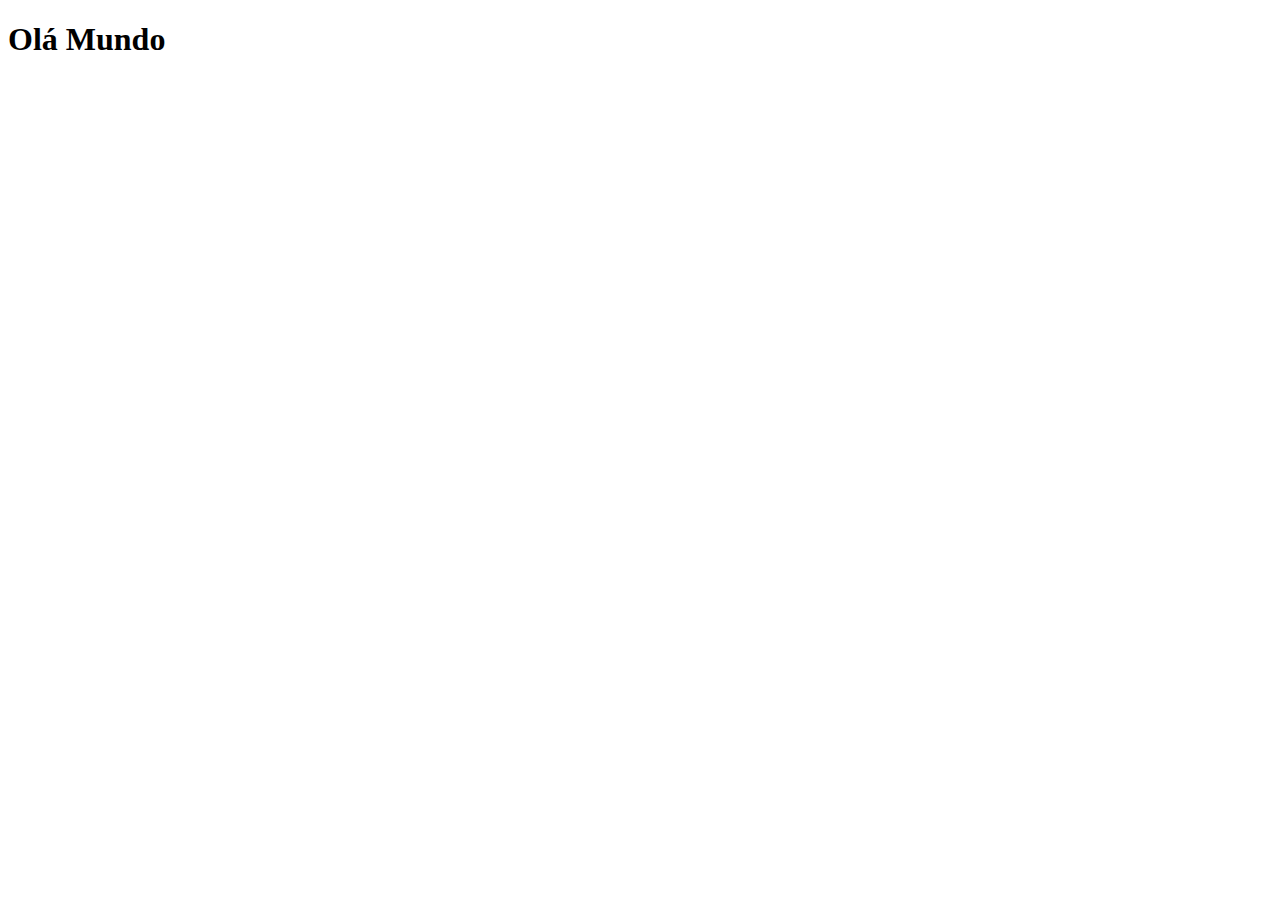
==== index.html @ b8dbee8a "Fiz page inicial" ====
<!DOCTYPE html>
<html lang="pt-br">
<head>
    <meta charset="UTF-8">
    <meta name="viewport" content="width=device-width, initial-scale=1.0">
    <title>Projeto Redes Sociais</title>

    <link rel="shortcut icon" href="favicon.ico" type="image/x-icon">
</head>
<body>
    <h1>Olá Mundo</h1>
    
</body>
</html>
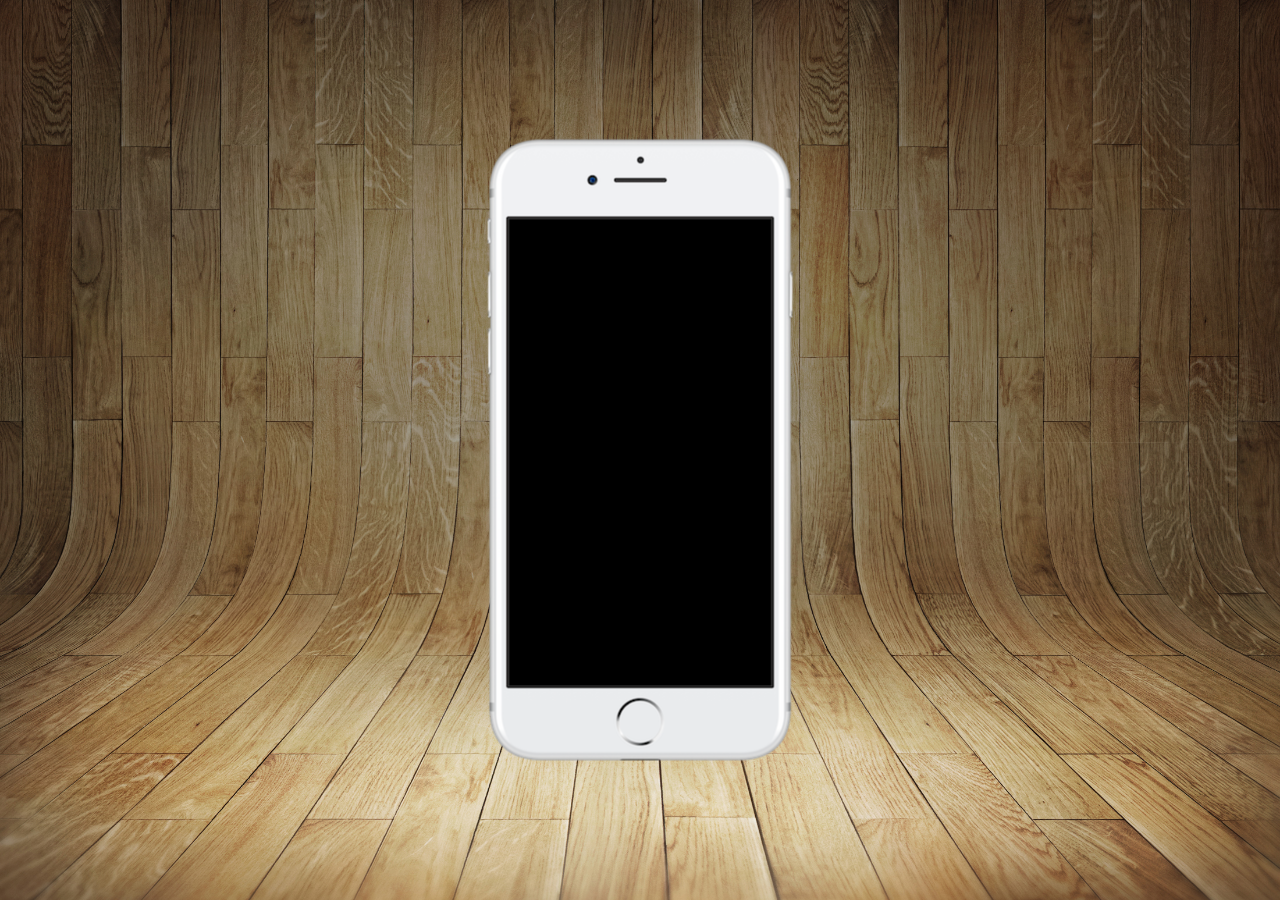
==== commit c8213eab: "Pg o" ====
--- a/index.html
+++ b/index.html
@@ -6,9 +6,21 @@
     <title>Projeto Redes Sociais</title>
 
     <link rel="shortcut icon" href="favicon.ico" type="image/x-icon">
+
+    <link rel="stylesheet" href="estilos/style.css">
 </head>
 <body>
-    <h1>Olá Mundo</h1>
+    <main>
+
+        <section id="telefone">
+
+        </section>
+
+        <section id="redes-sociais">
+
+        </section>
+
+    </main>
     
 </body>
 </html>--- a/estilos/style.css
+++ b/estilos/style.css
@@ -0,0 +1,34 @@
+@charset "UTF-8";
+
+* {
+    margin: 0px;
+    padding: 0px;
+    font-family: Arial, Helvetica, sans-serif;
+}
+
+html,body {
+    height: 100vh;
+    width: 100vw;
+}
+
+body {
+    background: url(../imagens/fundo-madeira.jpg) no-repeat top center;
+    background-size: cover;
+    background-attachment: fixed;
+}
+
+main {
+    position:relative;
+    height: 100vh;
+}
+
+section#telefone {
+    position: absolute;
+    top: 50%;
+    left: 50%;
+    transform: translate(-50%, -50%);
+
+    height: 627px;
+    width: 311px;
+    background: url(../imagens/frame-iphone.png);
+}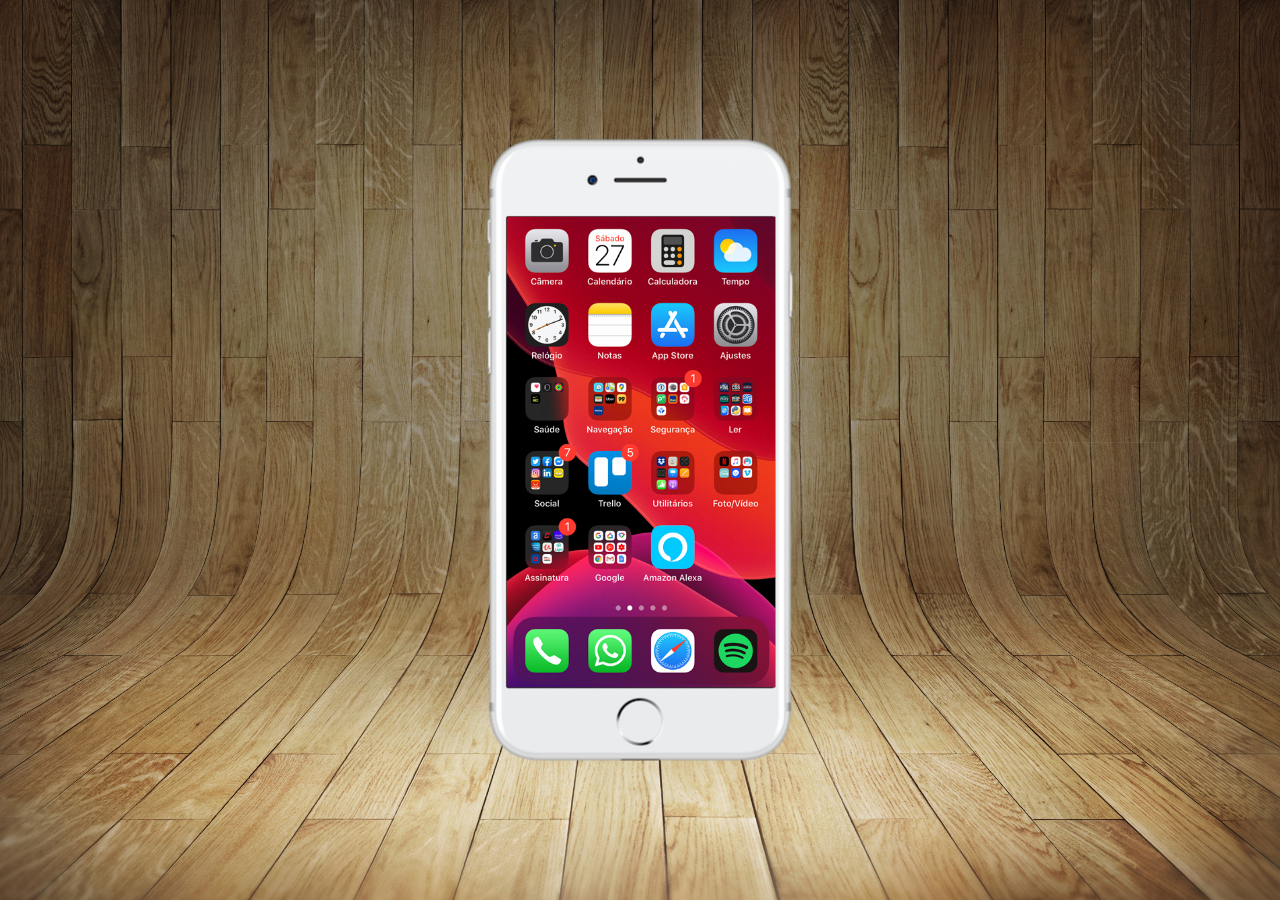
==== commit fd133c38: "Criei a tela home" ====
--- a/index.html
+++ b/index.html
@@ -13,7 +13,7 @@
     <main>
 
         <section id="telefone">
-
+            <iframe src="home.html" name="tela" id="tela" frameborder="0"></iframe>
         </section>
 
         <section id="redes-sociais">
--- a/estilos/style.css
+++ b/estilos/style.css
@@ -31,4 +31,12 @@
     height: 627px;
     width: 311px;
     background: url(../imagens/frame-iphone.png);
+}
+
+iframe {
+    position: relative;
+    top: 80px;
+    left: 22px;
+    width: 269px;
+    height: 471px;
 }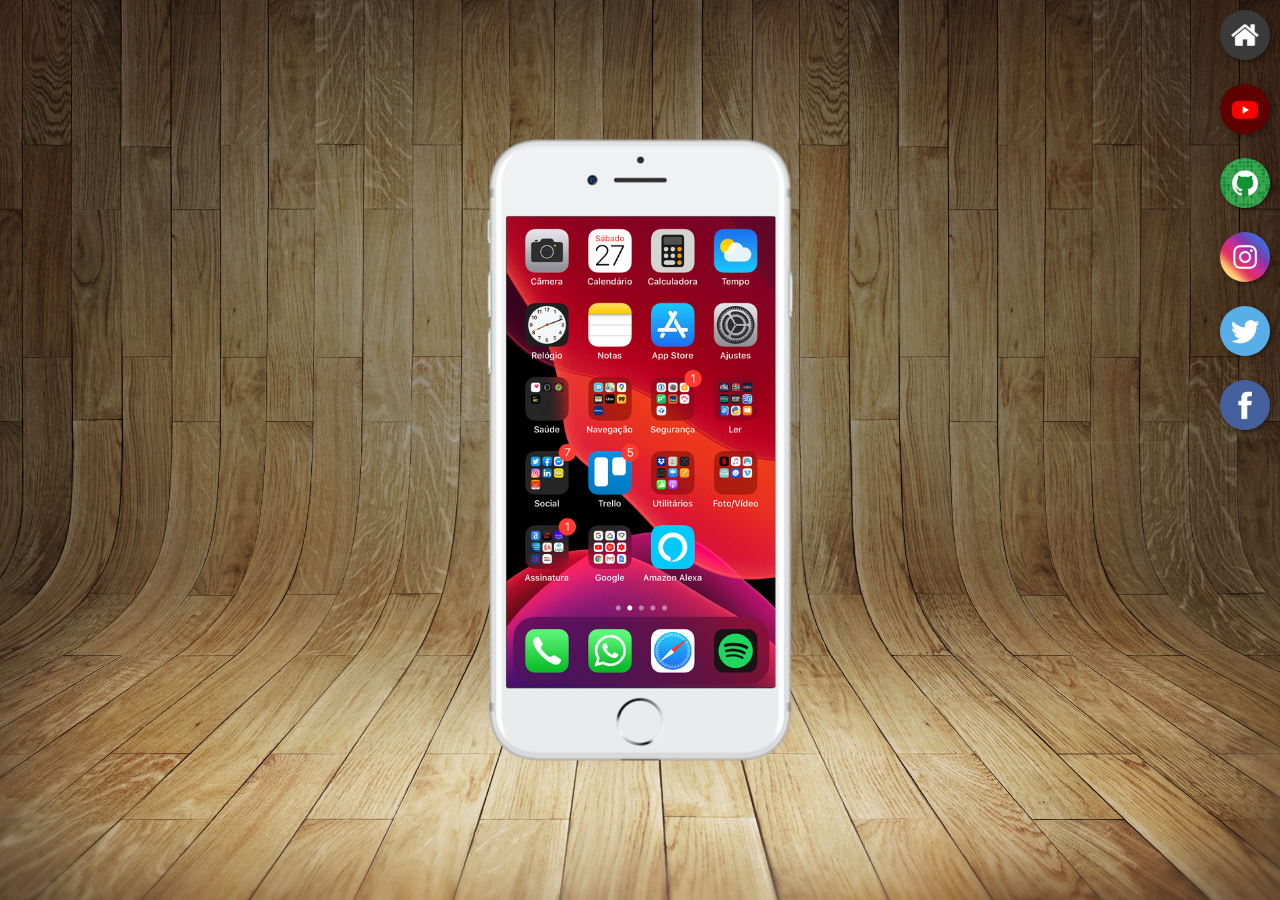
==== commit 33ef1c88: "criei botões na lateral" ====
--- a/index.html
+++ b/index.html
@@ -13,10 +13,18 @@
     <main>
 
         <section id="telefone">
-            <iframe src="home.html" name="tela" id="tela" frameborder="0"></iframe>
+            <iframe src="home.html" name="tela" id="tela" frameborder="0">
+                Seu navegador não é possível rodar isso
+            </iframe>
         </section>
 
         <section id="redes-sociais">
+            <a href="#" target="tela"><img src="imagens/logo-home.jpg" alt=""></a><br>
+            <a href="#" target="tela"><img src="imagens/logo-youtube.jpg" alt=""></a><br>
+            <a href="#" target="tela"><img src="imagens/logo-github.jpg" alt=""></a><br>
+            <a href="#" target="tela"><img src="imagens/logo-instagram.jpg" alt=""></a><br>
+            <a href="#" target="tela"><img src="imagens/logo-twitter.jpg" alt=""></a><br>
+            <a href="#" target="tela"><img src="imagens/logo-facebook.jpg" alt=""></a><br>
 
         </section>
 
--- a/estilos/style.css
+++ b/estilos/style.css
@@ -33,10 +33,29 @@
     background: url(../imagens/frame-iphone.png);
 }
 
-iframe {
+iframe#tela {
     position: relative;
     top: 80px;
     left: 22px;
     width: 269px;
     height: 471px;
-}+}
+
+section#redes-sociais {
+    text-align: right;
+}
+
+section#redes-sociais img {
+    width: 50px;
+    margin: 10px;
+    border-radius: 50%;
+    box-shadow: 2px 2px 5px rgba(0, 0, 0, 0.400);
+    box-sizing: border-box;
+}
+
+section#redes-sociais img:hover {
+    border: 2px solid rgba(255, 255, 255, 0.637);
+    transform: translate(-3px, -3px);
+    box-shadow: 5px 5px 10px rgba(0, 0, 0, 0.616);
+    transition: transform .3s;
+}
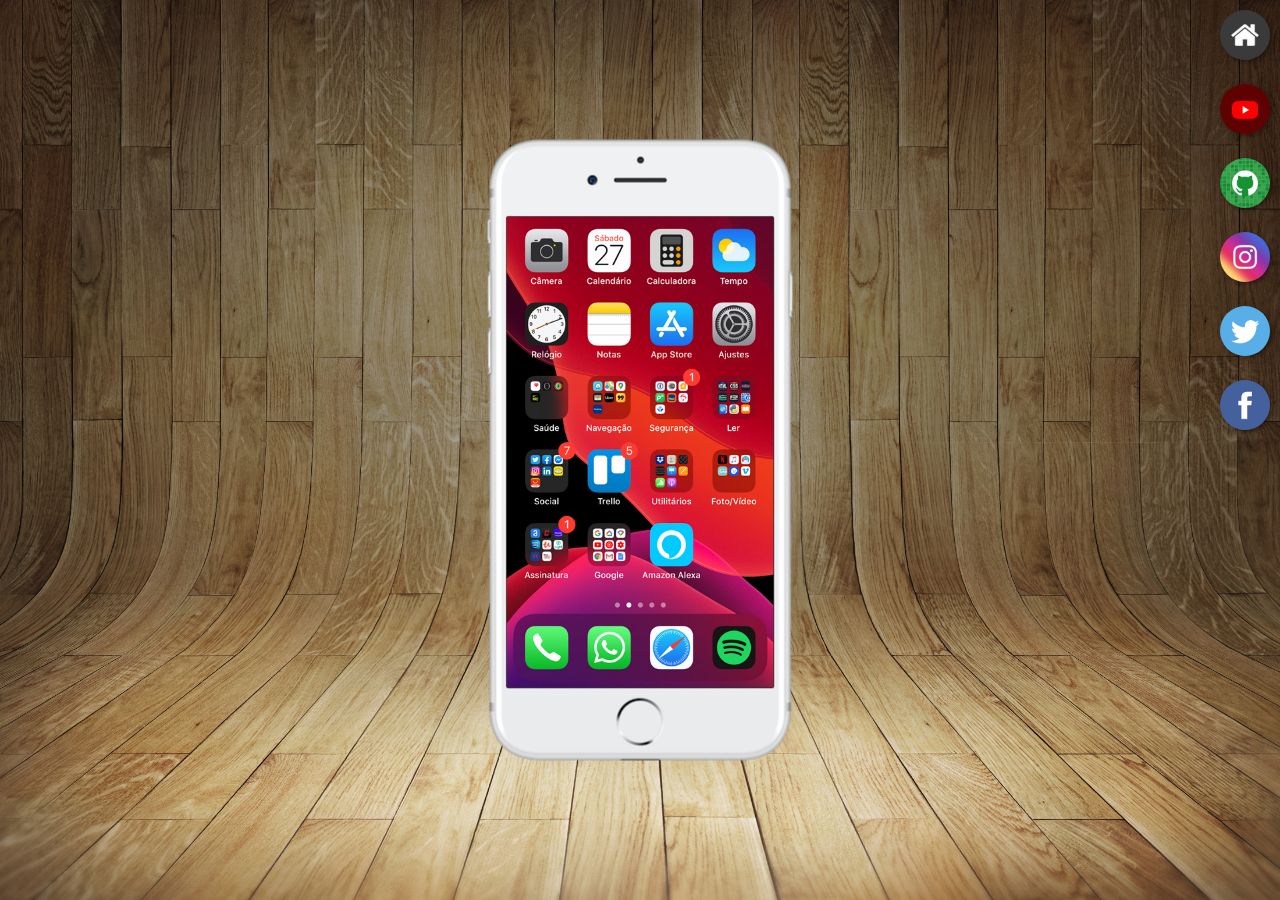
==== commit b1a17648: "Projeto" ====
--- a/index.html
+++ b/index.html
@@ -19,12 +19,12 @@
         </section>
 
         <section id="redes-sociais">
-            <a href="#" target="tela"><img src="imagens/logo-home.jpg" alt=""></a><br>
-            <a href="#" target="tela"><img src="imagens/logo-youtube.jpg" alt=""></a><br>
-            <a href="#" target="tela"><img src="imagens/logo-github.jpg" alt=""></a><br>
-            <a href="#" target="tela"><img src="imagens/logo-instagram.jpg" alt=""></a><br>
-            <a href="#" target="tela"><img src="imagens/logo-twitter.jpg" alt=""></a><br>
-            <a href="#" target="tela"><img src="imagens/logo-facebook.jpg" alt=""></a><br>
+            <a href="home.html" target="tela"><img src="imagens/logo-home.jpg" alt="Home"></a><br>
+            <a href="youtube.html" target="tela"><img src="imagens/logo-youtube.jpg" alt="Youtube"></a><br>
+            <a href="github.html" target="tela"><img src="imagens/logo-github.jpg" alt="Github"></a><br>
+            <a href="instagram.html" target="tela"><img src="imagens/logo-instagram.jpg" alt="Instagram"></a><br>
+            <a href="twitter.html" target="tela"><img src="imagens/logo-twitter.jpg" alt="Twitter"></a><br>
+            <a href="facebook.html" target="tela"><img src="imagens/logo-facebook.jpg" alt="Facebook"></a><br>
 
         </section>
 
--- a/estilos/style.css
+++ b/estilos/style.css
@@ -37,7 +37,7 @@
     position: relative;
     top: 80px;
     left: 22px;
-    width: 269px;
+    width: 267px;
     height: 471px;
 }
 
